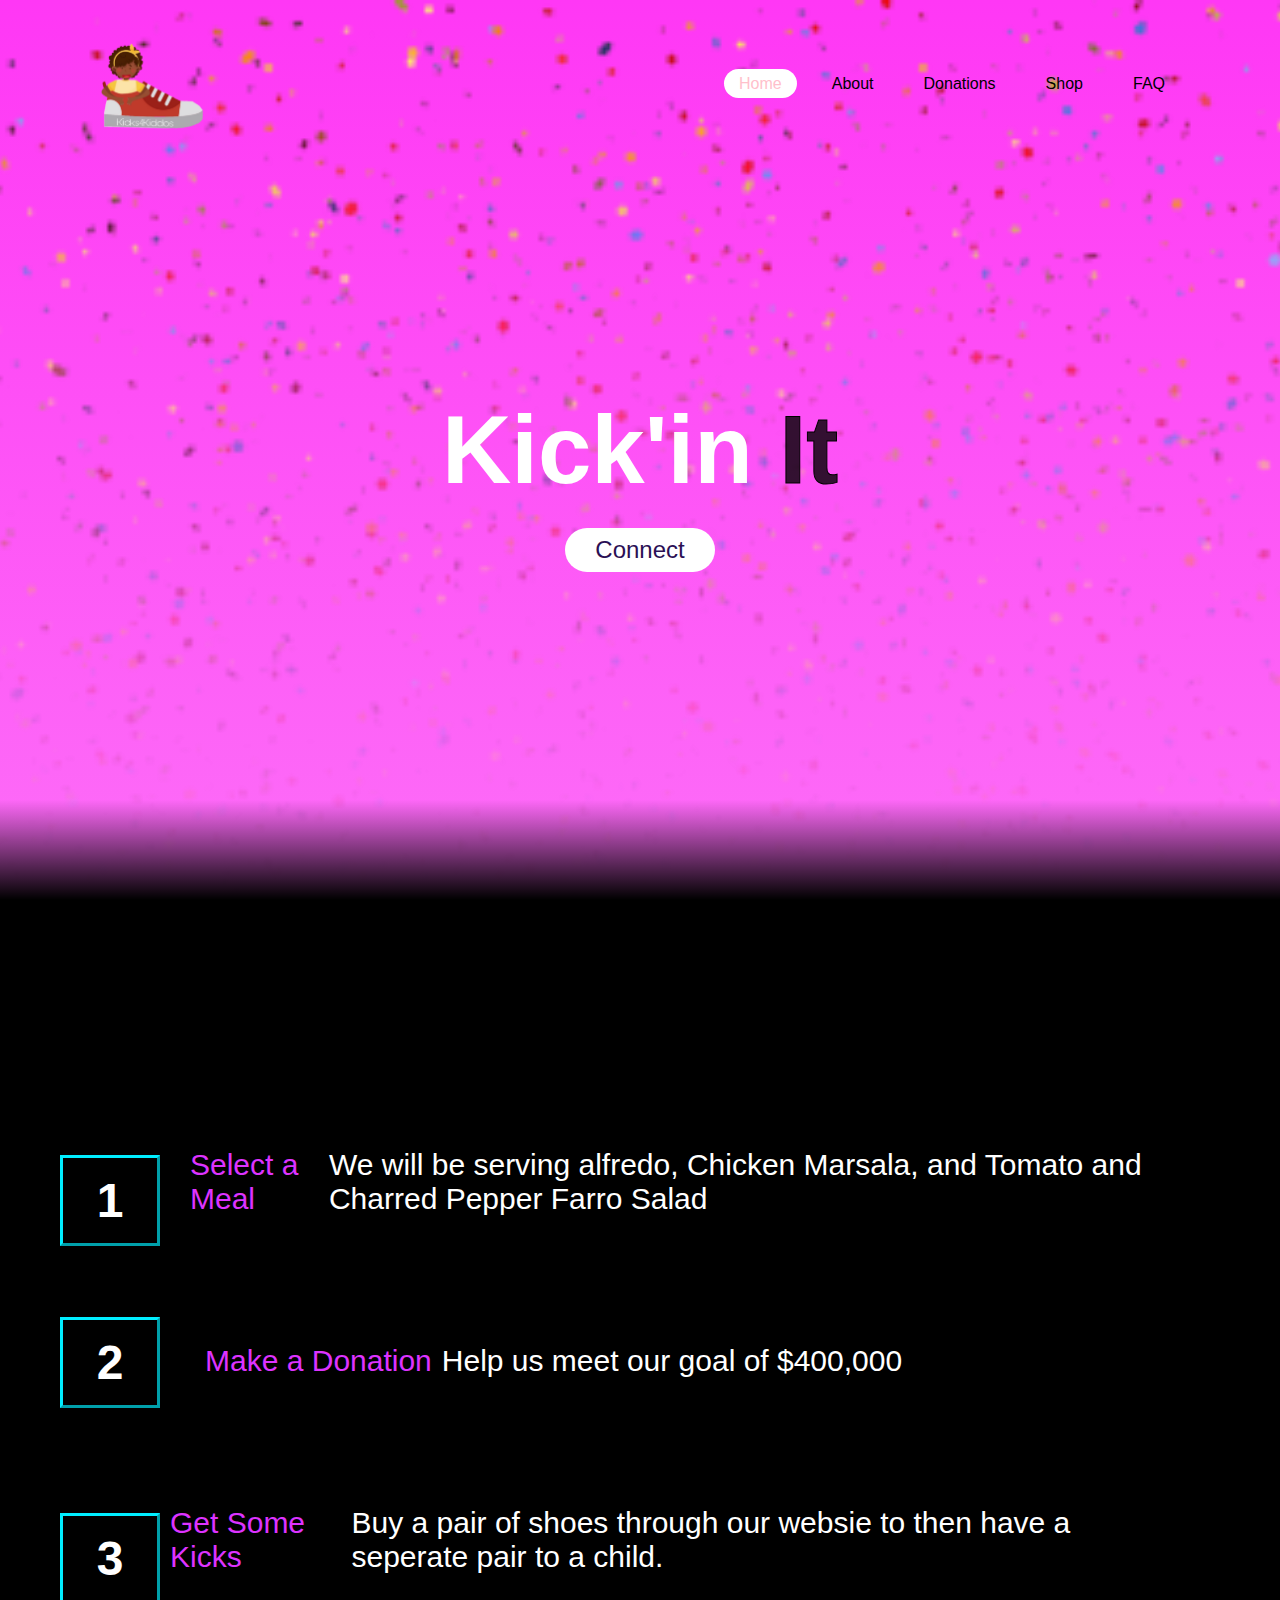
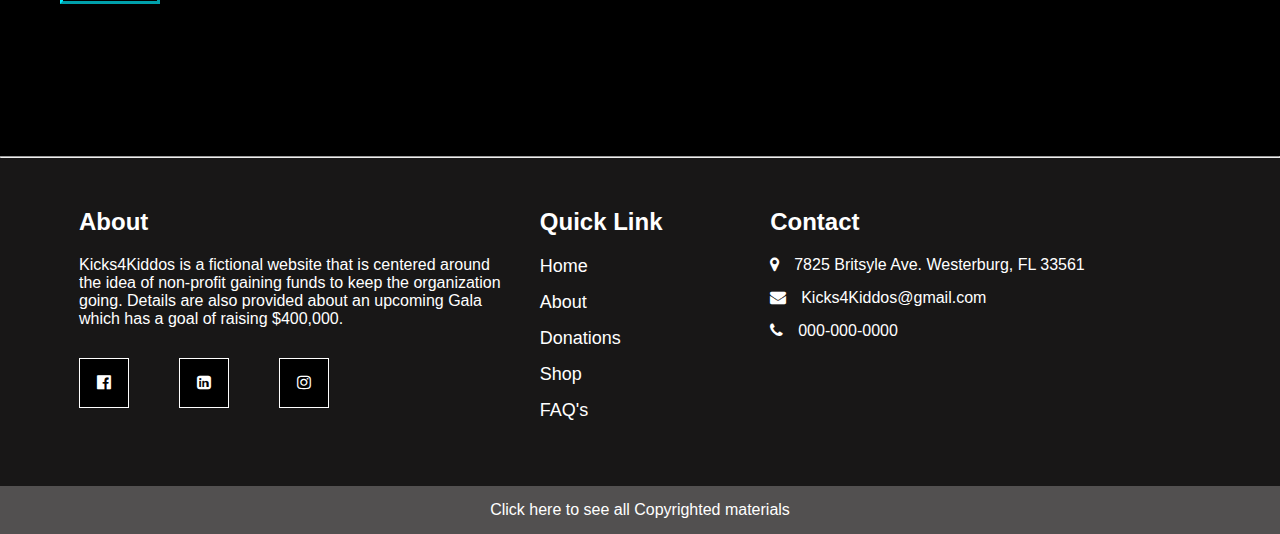
==== index.html @ 511e266c "mn" ====
<!--<!DOCTYPE html>
<html>
    <head>
        <meta charset="UTF-8"/>
        <meta http-equiv="X-UA-Compatible" content="IE=edge"/>
        <meta name="viewport" content="width=device-width, initial-scale=1.0"/>
        <title>Kicks for Kiddos</title>
     <link href="stylesheet.css" rel="stylesheet" type="text/css">-->
        <!--<link rel="kayleestyle.css" href="card.css"-->
        <!--<script src="app.js" defer></script>
        <style>
             *{
        margin: 0;
        padding: 0;
        box-sizing: border-box;
        scroll-behavior: smooth;
    }
   /* body{
         min-height: 100vh;
         background: white;
         overflow-x: hidden;
         width:100%;
         font-family: 'Poppins', sans-serif;
         color:black;
         /* background:linear-gradient(#ff6ef3,#6ee2ff,#b73bff) 
    }*/
   header{
        position:absolute;
        top:0;
        left:0;
        width:100vw;
        padding:30px 100px;
        display:flex;
        justify-content: space-between;
        align-items:center;
        z-index: 10000;
    }
    header ul{
        display:flex;
        justify-content: center;
        align-content: center;
    }
    header ul li{
        list-style: none;
        margin-left: 20px;
    }
    header ul li a{
        text-decoration: none;
        padding:6px 15px;
        color:black;
        border-radius: 20px;
    }
    header ul li a:hover,
    header ul li a.active{
        background:rgb(0, 0, 0);
        color:pink;
    }
    img{
        float:left;
        height:10%;
        width:10%;
    }
    .bg-active{
    visibility: visible;
    opacity:1;
}
</style>
    </head>
    <body>
        <div class="banner-text">
            <img src="logo.png" style="position:relative; z-index:4;height:5px; width: 5px;">
            <img class="logo" src="logo.png">
            <ul>
                <li><a href="index.html" class="active">Home</a></li>
                <li><a href="about.html">About</a></li>
                <li><a href="donations.html">Donations</a></li>
                <li><a href="shop.html">Shop</a></li>
                <li><a href="faq.html">FAQ</a></li>
            </ul>
        
        </div>
        <header>
            <img src="logo.png">
            <ul>
                <li><a href="index.html" class="active">Home</a></li>
                <li><a href="about.html">About</a></li>
                <li><a href="donations.html">Donations</a></li>
                <li><a href="shop.html">Shop</a></li>
                <li><a href="faq.html">FAQ</a></li>
             </ul> 
            </header>
            <div class="animation-area">
                <ul class="box-area">
                <li></li>
                <li></li>
                <li></li>
                <li></li>
                <li></li>
                <li></li>
                </ul>
            </div>
            <h2>Welcome to our Website</h2>

            <hr>
            <footer>
                <div class="footer_info">
                    <div class="footer_width salem">
                    <h2>About</h2>
                    <p>Connective Tutors is a fictional tutoring website that is centered around students 
                        connecting with a tutor to recieve help with several different subjects. After connecting
                        with a tutor the student should leave some feedback so that "adjustments" are to be made.
                    </p>
                    <div class="social-media">
                        <ul class="ul">
                            <li class="li"><a class="a" href="https://www.facebook.com/" target="_blank"><i class="fa fa-facebook-official" aria-hidden="true"></i></a></li>
                            <li class="li"><a class="a" href="https://www.linkedin.com/" target="_blank"><i class="fa fa-linkedin-square" aria-hidden="true"></i></a></li>
                            <li class="li"><a  class="a"href="https://www.instagram.com/" target="_blank"><i class="fa fa-instagram" aria-hidden="true"></i></a></li>
                        </ul>
                    </div>
                </div>
                <div class="footer_width link">
                    <h2>Quick Link</h2>
                    <ul class="ul">
                        <li class="li"><a class="a" href="index.html">Home</a></li>
                        <li class="li"><a class="a" href="tutorers.html">Tutors</a></li>
                        <li class="li"><a class="a" href="resources.html">Resources</a></li>
                        <li class="li"><a class="a" href="review.html">Review</a></li>
                        <li class="li"><a class="a" href="faqs.html">FAQ's</a></li>
                        <li class="li"><a class="a" href="careers.html">Careers</a></li>
                    </ul>
                </div>
                <div class="footer_width Contact">
                    <h2>Contact</h2>
                    <ul class="ul">
                        <li class="li">
                            <span><i class="fa fa-map-marker" aria-hidden="true"></i></span>
                            <p>
                                7825 Britsyle Ave. Westerburg, FL 33561
                            </p>
                        </li>
                        <li class="li">
                            <span><i class="fa fa-envelope" aria-hidden="true"></i></span>
                            <a class="a" href="#">Connectivetutors@gmail.com</a>
                        </li>
                        <li class="li">
                            <span><i class="fa fa-phone" aria-hidden="true"></i></span>
                            <a class="a" href="#">000-000-0000</a>
                        </li>
                    </ul>
                </div>
            </div>
            <a href="copyright.html"><div class="copy-right">
                <p>Click here to see all Copyrighted materials</p>
            </div></a>
            </footer>-->
            <!--<script>
                let math = document.getElementById('math');
                let text = document.getElementById('text');
                let btn = document.getElementById('btn');
                
                window.addEventListener('scroll',function(){
                    let value = window.scrollY;
                    math.style.top = value * 0.25 + 'px';
                    text.style.marginRight = value * 4 + 'px';
                    text.style.marginTop = value * 1.5 + 'px';
                    btn.style.marginTop = value * 1.5 + 'px';
                })
    
    // document.getElementById("subscribe").addEventListener("click", () => {
    //     document.getElementById("#modal-container").style.display = "none";
    //     document.getElementById('html body').style.overflow = "visible"
    // });
    
            </script>
    </body>  
</html>-->
<!DOCTYPE html>
<html>
    <head>
        <title>Kicks4Kiddos</title>
        <link rel="shortcut icon" type="image/png" href="favicon.ico">
        <link href="stylesheet.css" rel="stylesheet">
        <link href="https://stackpath.bootstrapcdn.com/font-awesome/4.7.0/css/font-awesome.min.css" rel="stylesheet">
        <style>
            *{
                margin: 0;
                padding: 0;
                box-sizing: border-box;
                scroll-behavior: smooth;
            }
            body{
                 min-height: 100vh;
                 background:linear-gradient(#ff37f5, rgb(250, 185, 251));
                 overflow-x: hidden;
            }
            /* header begins */
            header{
                position:absolute;
                top:0;
                left:0;
                width:100vw;
                padding:30px 100px;
display:flex;
justify-content: space-between;
align-items:center;
z-index: 10000;
}
header .logo{
color:#000000;
font-weight: 700;
text-decoration: none;
font-size:2em;
text-transform: uppercase;
}
header ul{
display:flex;
justify-content: center;
align-content: center;
background: rgba(0,0,0,0);
transition:1s;
}
header ul li{
list-style: none;
margin-left: 20px;
}
header ul li a{
text-decoration: none;
padding:6px 15px;
color:#000000;
border-radius: 20px;
}
header ul li a:hover,
header ul li a.active{
background:#fff;
color:pink;
}
/* header ends */
section{
position: relative;
width: 100%;
height: 100vh;
padding: 100px;
display:flex;
justify-content: center;
align-items: center;
overflow: hidden;
}
section::before{
content:'';
position:absolute;
bottom:0;
width:100%;
height:100px;
background: linear-gradient(to top,#000000,transparent);
z-index: 1000;
}
section img{
position:absolute;
top: 0;
left: 0;
width: 100%;
height: 100%;
object-fit: cover;
pointer-events: none;
}
#text{
position: absolute;
color:#fff;
white-space: nowrap;
font-size: 7.5vw;
z-index: 9; 
}
#btn{
text-decoration: none;
display:inline-block;
padding: 8px 30px;
border-radius: 40px;
background: #fff;
color:#2b1055;
font-size: 1.5em;
z-index: 9;
transform: translateY(100px);
}
/* steps section begin */
.sec{
position: relative;
padding: 100px;
background: #000000;
/* height:100vh; */
}

/* cant tell if the height is ugly or pretty yet */

.sec h2{
font-size: 3.5em;
margin-bottom: 10px;
color: #000000;
}
.homepgsection1heading {
font-size: 5em;
margin-bottom: 10px;
color: #000000;
}
.sec p{
font-size: 1em;
color:#ffffff;
font-size: 30px;
margin-left: 80px;
}
img{
float:left;
height:10%;
width:10%;
}
.Tutor{
-webkit-text-fill-color: rgba(0, 0, 0, 0.8);
-webkit-text-stroke: 1px rgb(0, 0, 0);
}

.step{
-webkit-text-fill-color: rgb(221, 51, 255);
padding: 10px;
/* font-weight: 550; */
}
.section p{
display:flex;
align-items: center;
}
.section img{
margin-right: 20px;
}
.plz{ 
position:relative;
width:300px;
padding:15px 0;
text-align: center;
margin:20px 10px;
font-weight: bold;
border:2px solid #00eeff93;
background:transparent;  
color:#fff;
cursor:pointer;
overflow: hidden;
/* transform: translate(170%,0%); */
text-transform: uppercase;
font-size: 1.5em;
} 
.padding{
padding: 0% 0% 0% 40%;
}             
.race{
background: linear-gradient(#47474700, #393a3900, #ff00dd59) ;
height: 100%;
width:0;
position: absolute;
left:0;
bottom:0;
}           
/* this is css to numbers 1 2 and 3 */
.grass{
position:absolute;
width:100px;
padding:15px 0;
text-align: center;
margin:20px 10px;
font-weight: bold;
border:3px solid #00eeff;
border-style: outset;
background:transparent;  
color:#fff;
cursor:auto;
overflow: hidden;
text-transform: uppercase;
font-size: 3em;
transform: translate(-50%,-100%);
}
/* modal begins, also on style sheet but leave here for now */



.content{
display:flex;
flex-direction: column;
justify-content: center;
align-items: center;
color:white;
line-height: 1.3;
}
.subscribe button{
padding:10px 20px;
background:none;
outline:none;
border: 1px solid white;
color:white;
margin-top:10px;
}

.modal-container{
background-color: rgba(0, 0, 0, 0.6);
position:fixed;
top:0;
bottom:0;
right:0;
left:0;
display: none;
z-index:1001;
}
.modal{
color:white;
background-color: teal;
border-radius:5px;
box-shadow:0 0 10px rgba(0, 0, 0, 0.3);
position:absolute;
overflow:hidden;
top:50%;
left:50%;
transform: translate(-50%, -50%);
max-width: 100%;
height:300px;
width:500px;
}
.header{
margin-left: 80px;
margin-top: 50px;
margin-bottom:5px;
line-height:1.5;
}
.logo{
font-family: Arial, Helvetica, sans-serif;
font-size:35px;
}
.tagline{
text-transform: uppercase;
font-size: 15px;
font-weight:400;
letter-spacing:2px;
}
input{
padding:8px;
outline:none;
border: 3px solid white;
background-color:teal;
color:white;
}
::placeholder{
    color:rgb(255, 255, 255);
}
.subscribe{
    padding:11px;
    text-transform:uppercase;
    background-color:white;
    outline:none;
    border:none;
    color:teal;
    font-weight: 700;
}
.close-btn{
    background:transparent;
    font-size: 20px;
    position: absolute;
    top:0;
    right:0;
    color:white;
    outline:none;
    border:none;
    margin-right: 15px;
    margin-top:10px;
}
.close-btn:hover{
    color:black;
    transition:0.5s;
} 
.subscribe:hover{
    color:black;
    transition:0.5s;
}   
.tbd{
    padding:20px 90px;
}  
</style>
</head>

<body>
    <header>
        <img src="logo.png">
        <ul>
            <li><a href="index.html" class="active">Home</a></li>
            <li><a href="about.html">About</a></li>
            <li><a href="donations.html">Donations</a></li>
            <li><a href="shop.html">Shop</a></li>
            <li><a href="faq.html">FAQ</a></li>
        </ul>
    </header>
    <section>
        
        <h2 id="text">Kick'in <span class="Tutor">It</span></h2>
        <img src="confetti.png" id="math">
        <a href="#sec" id="btn">Connect</a>
        <!--<img src="book.png" id="book" >-->
    </section>
   
    
    <div class="sec" id="sec">
        <h1 class="homepgsection1heading">Get Ready for the Gala</h1>    
        <div class="section">
            <br><br>
          <p>
          <!-- <img id="imageone" src="one.png" alt="step one" > -->
         <span class="step">Select a Meal</span> We will be serving alfredo, Chicken Marsala, and Tomato and Charred Pepper Farro Salad
        </p>
        <button class="grass">1</button>
        <br><br><br><br><br><br>
        <p style="font-size: 30px; margin-left: 45px;">
        <span class="step" style="font-size: 30px; margin-left: 50px;">Make a Donation</span> Help us meet our goal of $400,000
        </p>
        <button class="grass">2</button>
        <br><br><br><br><br><br>
        <p style="font-size: 30px; margin-left: 10px;">
        <span class="step" style="font-size: 30px; margin-left: 50px;">Get Some Kicks</span> Buy a pair of shoes through our websie to then have a seperate pair to a child.
        </p>
        <button class="grass">3</button>
        </div>
        <br><br><br><br>
        </div>
        <hr>
            <footer>
                <div class="footer_info">
                    <div class="footer_width salem">
                    <h2>About</h2>
                    <p>Kicks4Kiddos is a fictional website that is centered around the idea of non-profit 
                        gaining funds to keep the organization going. Details are also provided about an 
                        upcoming Gala which has a goal of raising $400,000.
                    </p>
                    <div class="social-media">
                        <ul class="ul">
                            <li class="li"><a class="a" href="https://www.facebook.com/" target="_blank"><i class="fa fa-facebook-official" aria-hidden="true"></i></a></li>
                            <li class="li"><a class="a" href="https://www.linkedin.com/" target="_blank"><i class="fa fa-linkedin-square" aria-hidden="true"></i></a></li>
                            <li class="li"><a  class="a"href="https://www.instagram.com/" target="_blank"><i class="fa fa-instagram" aria-hidden="true"></i></a></li>
                        </ul>
                    </div>
                </div>
                <div class="footer_width link">
                    <h2>Quick Link</h2>
                    <ul class="ul">
                        <li class="li"><a class="a" href="index.html">Home</a></li>
                        <li class="li"><a class="a" href="about.html">About</a></li>
                        <li class="li"><a class="a" href="donations.html">Donations</a></li>
                        <li class="li"><a class="a" href="shop.html">Shop</a></li>
                        <li class="li"><a class="a" href="faqs.html">FAQ's</a></li>
                    </ul>
                </div>
                <div class="footer_width Contact">
                    <h2>Contact</h2>
                    <ul class="ul">
                        <li class="li">
                            <span><i class="fa fa-map-marker" aria-hidden="true"></i></span>
                            <p>
                                7825 Britsyle Ave. Westerburg, FL 33561
                            </p>
                        </li>
                        <li class="li">
                            <span><i class="fa fa-envelope" aria-hidden="true"></i></span>
                            <a class="a" href="#">Kicks4Kiddos@gmail.com</a>
                        </li>
                        <li class="li">
                            <span><i class="fa fa-phone" aria-hidden="true"></i></span>
                            <a class="a" href="#">000-000-0000</a>
                        </li>
                    </ul>
                </div>
            </div>
            <a href="copyright.html"><div class="copy-right">
                <p>Click here to see all Copyrighted materials</p>
            </div></a>
            </footer>
            <script src="https://code.jquery.com/jquery-3.5.1.min.js" intergrity="sha256-9/aliU8dGd2tb6OSsuzixeV4y/faTqgFtohetphbbj0"
            crossorigin="anonymous"></script>
            <script src="script.js"></script>


    
        <script>
            let math = document.getElementById('math');
            let text = document.getElementById('text');
            let btn = document.getElementById('btn');
            
            window.addEventListener('scroll',function(){
                let value = window.scrollY;
                math.style.top = value * 0.25 + 'px';
                text.style.marginRight = value * 4 + 'px';
                text.style.marginTop = value * 1.5 + 'px';
                btn.style.marginTop = value * 1.5 + 'px';
            })

// document.getElementById("subscribe").addEventListener("click", () => {
//     document.getElementById("#modal-container").style.display = "none";
//     document.getElementById('html body').style.overflow = "visible"
// });

        </script>
        </body>
        </html>
---- stylesheet.css ----
*{
    margin:0;
    padding:0;
    box-sizing: border-box;
    font-family: 'Poppins', sans-serif;
}

body{
    margin:0;
    padding:0;
    background: gray;
}
 nav{
    background:rgba(61, 59, 59, 0.89);
    overflow:auto;
    display:flex;
    align-items: center;
    justify-content: space-between;
    padding-top: 0%;
    padding-left: 10%;
    padding-right: 10%;
        
}
/* ul{
    padding:0;
    margin:0 0 0 15%;
    list-style:none;
}
li{
    float:left;
}
/* .logo img{
    position:absolute;
    margin-top: 0px;
    margin-left: 0px;
} */
/*nav a{
    width:100px;
    display:block;
    padding:20px 15px;
    text-decoration:none;
    color:yellow;
    text-align:center;
}*/
/* .header{
    width:100%;
    height:100vp;
    padding:0 10%;
} */

/* *****this made the footer work****** */

/* nav ul li{
    list-style-type: none;
    display: inline-block;
    padding: 10px 20px;
}
nav ul li a{
    color:white;
    text-decoration: none;
    font-weight: bold; 
    text-decoration:none;
    font-size: larger;
    color:#000000;
    padding:0 40%;
    display:block;    
    }

nav ul li a:hover{
    color:black;
    transition: .3s;
}
ul li{
    list-style:none;
    display:inline-block;
    line-height:100px;
}  */

/* ******this made the footer work****** */

/* .logo img{
    position:absolute;
    margin-top: 5%;
    margin-left: 10%; 
    height: 13%;
    width: 8%;
} */
/* used on tutors page */
.container{
    position: relative;
    /* width: 1200px;
    height: 250px; */
     /* width:100vw; */
     /* height:90vh;  */
    /* margin: 5vh auto 50px;  */
    /* margin-top: 30vh; */
    justify-content: center;
    align-content: center;
    flex-wrap: wrap;
    /* margin-left: 10vw; */
    /* margin-bottom: 10vh; */
    display:flex;
    /* displayflex makes it centered but cuts of boxes on smaller screens */
   
}
.container .box{
    position: relative;
    width: calc(300px - 30px);
    height: calc(250px - 30px);
    background: rgb(0, 0, 0);
    float: left;
    margin: 15px;
    box-sizing:border-box;
    overflow: hidden;
    border-radius: 10px;
    justify-content: center;
    /* align-content: center; */
}
.container .box .icon{
    position: absolute;
    top: 0;
    left: 0;
    width:100%;
    height:100%;
    background: #242222;
    transition: 0.5s;
    z-index:1;
}
.container .box:hover .icon{
    top:20px;
    left: calc(50% - 40px);
    width:80px;
    height:80px;
    border-radius: 50%;
}
.container .box .icon .fa{
    position: absolute;
    top:50%;
    left:50%;
    transform: translate(-50%,-50%);
    font-size: 80px;
    transition: 0.5s;
    color:#fff;
}
.container .box .icon .fa{
    font-size:40px;
}
.container .box .content{
    position: absolute;
    top:100%;
    height:calc(100% - 100px);
    text-align: center;
    padding: 20px;
    box-sizing: border-box;
    transition: 0.5s;
    opacity: 0;
}
.container .box:hover .content{
    top:100px;
    opacity: 1;
}
.container .box .content h3{
    margin: 0 0 10px;
    padding: 0;
    color: #fff;
    font-size:24px;
}
.container .box .content p{
    margin: 0 ;
    padding: 0;
    color: #fff;
}
/* for tutors page */
.heading{
    text-align: center;
    color:#fff;
    text-transform: uppercase;
    padding-bottom: 3.5rem;
    padding-top: 3rem;
    font-size: 4rem;
    background-color: #242222;
}
.heading span{
    color:rgb(247, 247, 147);
    text-transform: uppercase;
}
.about .row{
    display: flex;
    align-items: center;
    background: #000000;
    flex-wrap: wrap;
    flex:1 1 45rem;
    width: 100%; 
}    
.about .row .content{
    flex:1 1 45rem;
    padding: 1rem;
}
.about .row .content h3{
    font-size: 2rem;
    color:#fff;
    margin-right: 100px;
}
.about .row .content p{
    font-size: 1rem;
    color:#ccc;
    /* padding:.5 rem 0; */
    line-height: 1.8;
    margin-right: 100px;
}
.image{
    position: relative;
    width: 100%;
    height: auto;
    /* border-radius: 50%; */
    /* padding:10px 10px 10px 10px;
    margin-left: 10px; */
    z-index: 5;
}
.glowy{
    position: relative;
    margin: 25px 50px 50px 25px;
    width:300px;
    height:300px;
    background: linear-gradient(#000, #262626);
    border-radius: 500%;
}
.glowy:before,
.glowy:after{
    content: '';
    position: absolute;
    top:-2px;
    left:-2px;
    background: linear-gradient(45deg, #00abfb, #0000ff, #00a2ff, #6999ff, #00c3ff,
    #00abfb, #0000ff, #00a2ff, #6999ff, #00c3ff);
    background-size: 400%;
    width:calc(100% + 4px);
    height:calc(100% + 4px);
    z-index: 1;
    animation: animate 20s linear infinite;
    min-width: fit-content;
    }
    .glowy:after{
        filter: blur(20px);
    }
    @keyframes animate{
        0%{
            background-position: 0 0;
        }
        50%{
            background-position: 400% 0;
         }
        100%{
            background-position: 0 0;
        }

    }

    .tech{
        position: relative;
        margin: 25px 50px 50px 25px;
        width:40vw;
        height:50vh;
        background: linear-gradient(#000, #262626);
    }
    .tech:before,
    .tech:after{
        content: '';
        position: absolute;
        top:-2px;
        left:-2px;
        background: linear-gradient(45deg, #00abfb, #0000ff, #00a2ff, #6999ff, #00c3ff,
        #00abfb, #0000ff, #00a2ff, #6999ff, #00c3ff);
        background-size: 400%;
        width:calc(100% + 4px);
        height:calc(100% + 4px);
        z-index: -1;
        animation: animate 20s linear infinite;
        }
        .tech:after{
            filter: blur(20px);
        }
        @keyframes animate{
            0%{
                background-position: 0 0;
            }
            50%{
                background-position: 400% 0;
             }
            100%{
                background-position: 0 0;
            }
    
        }

    .rating{
        position: relative;
        z-index: 1001;
        color: #00eeff93;
        padding:0% 1% 0% 30%;
    }

    .logo{
        font-family: Arial, Helvetica, sans-serif;
        font-size:35px;
    }
    .tagline{
        text-transform: uppercase;
        font-size: 15px;
        font-weight:400;
        letter-spacing:2px;
    }
            /* footer */
            
    
            ul, li{
                list-style-type: none;
            }
            a{
                text-decoration: none;
                transition: .5s;
                color:#fff;
            }
            footer{
                background-color: rgb(24, 23, 23);
                color:#fff;
                /* width:100vw; */
            }

            .footer_info{
                width:90%;
                margin:0 auto;
                display:flex;
                padding:50px 0;
            }
            .footer_info .footer_width {
                padding:0 15px;
            }
            .footer_info h2{
                margin-bottom: 20px;
            }
             .salem, .Contact{
                width:40%;
            } 
            
            .link{
                width:20%;
            }
            .social-media{
                margin-top: 30px;
            }
            .social-media ul{
                display:flex;
            }
            .social-media ul li a{
                display:inline-block;
                margin-right: 50px;
                width:50px;
                height:50px;
                padding-top: 15px;
                background-color: transparent;
                border:1px solid #fff;
                text-align: center;
            }
            .social-media ul li a{
                background-color: #000;
            }
            .social-media ul li a:hover{
                background-color: #fff;
                color:#000;
            }
            .link ul li a{
                display:block;
                margin-bottom: 15px;
                font-size: 18px;
            }
            .link ul li a:hover{
                color:#000;
            }
            .Contact ul li{
                display: flex;
                align-items: center;
                margin-bottom: 15px;
            }
            .Contact ul li span{
                margin-right: 15px;
            }
            .copy-right{
                padding:15px 0;
                text-align: center;
                background-color: rgb(82, 80, 80);
            } 
            @media screen and (max-width:992px){
    
                .about, .contact{
                    width:35%;
                }
                .link{
                    width:30%;
                }
            }
            @media screen and (max-width:767px){
                .about, .contact, .link{
                    width:100%;
                    margin-bottom: 30px;
                }
                .footer_info{
                    flex-direction:column;
                }
            }
---- card.css ----
*{
    margin: 0;
    padding: 0;
    box-sizing: border-box;
    font-family: 'Roboto' , sans-serif;
    color: #444;
}
body{
    height: 100vh;
    display: flex;
    align-items: center;
    justify-content: center;
}
.container{
    display: flex;
    width: 67%;
    border: 1px solid #ccc;
    border-radius: 7px;
}
.left{
    width: 25%;
    font-weight: bold;
}
.left p{
    padding: 30px 20px;
}
.methods{
    padding: 10px 0;
}
.methods div{
    padding: 7px 20px;
    cursor: pointer;
    font-size: 15px;
}
.methods div:hover{
    box-shadow: 0 0 10px rgba(172, 255, 47, 0.196);
}
.methods div::after{
    content:'';
    display: inline-block;
    color: greenyellow;
    width: 0;
    height: 0;
    border-color: transparent;
    border-style: solid;
    border-width: 4px 0 4px 4px;
    border-left-color: var(--fondy-success);
    margin-left: 10px;
}
.fa-solid{
    margin-right: 10px;
    font-size: 22px;
    color: #aaa;
}
.center{
    width: 50%;
    border-right: 1px solid #ccc;
    border-left: 1px solid #ccc;
    height: 70vh;
}
.center a{
    width: 100%;
    padding: 15px;
    display: flex;
    justify-content: center;
    align-items: center;
}
.right{
    width: 25%;
}
.right p{
    padding: 30px 20px;
    font-weight: bold;
}
.details{
    padding: 20px 20px;
}
.right a{
    display: flex;
    align-items: center;
    justify-content: center;
    padding: 15px;
}
.card-details{
    padding: 20px 80px;
}
.card-details .c-number{
    width: 100%;
    border:1px solid #aaa;
    border-radius: 3px;
    padding: 0 12px;
    margin-top: 10px;
    height: 50px;
    display: flex;
    align-items: center;
    justify-content: space-between;
}
input{
    border:none;
    border-radius: 3px;
    outline: none;
}
.c-details{
    display: flex;
    width: 100%;
    justify-content: space-between;
    margin: 20px 0;
}
.cc-exp{
    border: 1px solid #aaa;
    border-radius: 3px;
    height: 50px;
    margin-top: 10px;
    padding: 12px;
    width: 150px;
}
.c-details .cvv-box{
    border: 1px solid #aaa;
    margin-top: 10px;
    padding: 12px;
    height: 50px;
    border-radius: 3px;
    display: flex;
    justify-content: space-between;
    width: 100px;
}
.cc-cvv{
    width: 60px;
}
.email input{
    width: 100%;
    border: 1px solid #aaa;
    border-radius: 3px;
    padding: 12px;
    height: 50px;
    margin-top: 10px;
}
button{
    width: 100%;
    border: none;
    height: 50px;
    border-radius: 3px;
    margin-top: 30px;
    font-size: 18px;
    color: #444;
    background-color: greenyellow;
}
.button:hover{
    background-color: #444;
    color: white;
    cursor: pointer;
}
---- stylesheet.css ----
*{
    margin:0;
    padding:0;
    box-sizing: border-box;
    font-family: 'Poppins', sans-serif;
}

body{
    margin:0;
    padding:0;
    background: gray;
}
 nav{
    background:rgba(61, 59, 59, 0.89);
    overflow:auto;
    display:flex;
    align-items: center;
    justify-content: space-between;
    padding-top: 0%;
    padding-left: 10%;
    padding-right: 10%;
        
}
/* ul{
    padding:0;
    margin:0 0 0 15%;
    list-style:none;
}
li{
    float:left;
}
/* .logo img{
    position:absolute;
    margin-top: 0px;
    margin-left: 0px;
} */
/*nav a{
    width:100px;
    display:block;
    padding:20px 15px;
    text-decoration:none;
    color:yellow;
    text-align:center;
}*/
/* .header{
    width:100%;
    height:100vp;
    padding:0 10%;
} */

/* *****this made the footer work****** */

/* nav ul li{
    list-style-type: none;
    display: inline-block;
    padding: 10px 20px;
}
nav ul li a{
    color:white;
    text-decoration: none;
    font-weight: bold; 
    text-decoration:none;
    font-size: larger;
    color:#000000;
    padding:0 40%;
    display:block;    
    }

nav ul li a:hover{
    color:black;
    transition: .3s;
}
ul li{
    list-style:none;
    display:inline-block;
    line-height:100px;
}  */

/* ******this made the footer work****** */

/* .logo img{
    position:absolute;
    margin-top: 5%;
    margin-left: 10%; 
    height: 13%;
    width: 8%;
} */
/* used on tutors page */
.container{
    position: relative;
    /* width: 1200px;
    height: 250px; */
     /* width:100vw; */
     /* height:90vh;  */
    /* margin: 5vh auto 50px;  */
    /* margin-top: 30vh; */
    justify-content: center;
    align-content: center;
    flex-wrap: wrap;
    /* margin-left: 10vw; */
    /* margin-bottom: 10vh; */
    display:flex;
    /* displayflex makes it centered but cuts of boxes on smaller screens */
   
}
.container .box{
    position: relative;
    width: calc(300px - 30px);
    height: calc(250px - 30px);
    background: rgb(0, 0, 0);
    float: left;
    margin: 15px;
    box-sizing:border-box;
    overflow: hidden;
    border-radius: 10px;
    justify-content: center;
    /* align-content: center; */
}
.container .box .icon{
    position: absolute;
    top: 0;
    left: 0;
    width:100%;
    height:100%;
    background: #242222;
    transition: 0.5s;
    z-index:1;
}
.container .box:hover .icon{
    top:20px;
    left: calc(50% - 40px);
    width:80px;
    height:80px;
    border-radius: 50%;
}
.container .box .icon .fa{
    position: absolute;
    top:50%;
    left:50%;
    transform: translate(-50%,-50%);
    font-size: 80px;
    transition: 0.5s;
    color:#fff;
}
.container .box .icon .fa{
    font-size:40px;
}
.container .box .content{
    position: absolute;
    top:100%;
    height:calc(100% - 100px);
    text-align: center;
    padding: 20px;
    box-sizing: border-box;
    transition: 0.5s;
    opacity: 0;
}
.container .box:hover .content{
    top:100px;
    opacity: 1;
}
.container .box .content h3{
    margin: 0 0 10px;
    padding: 0;
    color: #fff;
    font-size:24px;
}
.container .box .content p{
    margin: 0 ;
    padding: 0;
    color: #fff;
}
/* for tutors page */
.heading{
    text-align: center;
    color:#fff;
    text-transform: uppercase;
    padding-bottom: 3.5rem;
    padding-top: 3rem;
    font-size: 4rem;
    background-color: #242222;
}
.heading span{
    color:rgb(247, 247, 147);
    text-transform: uppercase;
}
.about .row{
    display: flex;
    align-items: center;
    background: #000000;
    flex-wrap: wrap;
    flex:1 1 45rem;
    width: 100%; 
}    
.about .row .content{
    flex:1 1 45rem;
    padding: 1rem;
}
.about .row .content h3{
    font-size: 2rem;
    color:#fff;
    margin-right: 100px;
}
.about .row .content p{
    font-size: 1rem;
    color:#ccc;
    /* padding:.5 rem 0; */
    line-height: 1.8;
    margin-right: 100px;
}
.image{
    position: relative;
    width: 100%;
    height: auto;
    /* border-radius: 50%; */
    /* padding:10px 10px 10px 10px;
    margin-left: 10px; */
    z-index: 5;
}
.glowy{
    position: relative;
    margin: 25px 50px 50px 25px;
    width:300px;
    height:300px;
    background: linear-gradient(#000, #262626);
    border-radius: 500%;
}
.glowy:before,
.glowy:after{
    content: '';
    position: absolute;
    top:-2px;
    left:-2px;
    background: linear-gradient(45deg, #00abfb, #0000ff, #00a2ff, #6999ff, #00c3ff,
    #00abfb, #0000ff, #00a2ff, #6999ff, #00c3ff);
    background-size: 400%;
    width:calc(100% + 4px);
    height:calc(100% + 4px);
    z-index: 1;
    animation: animate 20s linear infinite;
    min-width: fit-content;
    }
    .glowy:after{
        filter: blur(20px);
    }
    @keyframes animate{
        0%{
            background-position: 0 0;
        }
        50%{
            background-position: 400% 0;
         }
        100%{
            background-position: 0 0;
        }

    }

    .tech{
        position: relative;
        margin: 25px 50px 50px 25px;
        width:40vw;
        height:50vh;
        background: linear-gradient(#000, #262626);
    }
    .tech:before,
    .tech:after{
        content: '';
        position: absolute;
        top:-2px;
        left:-2px;
        background: linear-gradient(45deg, #00abfb, #0000ff, #00a2ff, #6999ff, #00c3ff,
        #00abfb, #0000ff, #00a2ff, #6999ff, #00c3ff);
        background-size: 400%;
        width:calc(100% + 4px);
        height:calc(100% + 4px);
        z-index: -1;
        animation: animate 20s linear infinite;
        }
        .tech:after{
            filter: blur(20px);
        }
        @keyframes animate{
            0%{
                background-position: 0 0;
            }
            50%{
                background-position: 400% 0;
             }
            100%{
                background-position: 0 0;
            }
    
        }

    .rating{
        position: relative;
        z-index: 1001;
        color: #00eeff93;
        padding:0% 1% 0% 30%;
    }

    .logo{
        font-family: Arial, Helvetica, sans-serif;
        font-size:35px;
    }
    .tagline{
        text-transform: uppercase;
        font-size: 15px;
        font-weight:400;
        letter-spacing:2px;
    }
            /* footer */
            
    
            ul, li{
                list-style-type: none;
            }
            a{
                text-decoration: none;
                transition: .5s;
                color:#fff;
            }
            footer{
                background-color: rgb(24, 23, 23);
                color:#fff;
                /* width:100vw; */
            }

            .footer_info{
                width:90%;
                margin:0 auto;
                display:flex;
                padding:50px 0;
            }
            .footer_info .footer_width {
                padding:0 15px;
            }
            .footer_info h2{
                margin-bottom: 20px;
            }
             .salem, .Contact{
                width:40%;
            } 
            
            .link{
                width:20%;
            }
            .social-media{
                margin-top: 30px;
            }
            .social-media ul{
                display:flex;
            }
            .social-media ul li a{
                display:inline-block;
                margin-right: 50px;
                width:50px;
                height:50px;
                padding-top: 15px;
                background-color: transparent;
                border:1px solid #fff;
                text-align: center;
            }
            .social-media ul li a{
                background-color: #000;
            }
            .social-media ul li a:hover{
                background-color: #fff;
                color:#000;
            }
            .link ul li a{
                display:block;
                margin-bottom: 15px;
                font-size: 18px;
            }
            .link ul li a:hover{
                color:#000;
            }
            .Contact ul li{
                display: flex;
                align-items: center;
                margin-bottom: 15px;
            }
            .Contact ul li span{
                margin-right: 15px;
            }
            .copy-right{
                padding:15px 0;
                text-align: center;
                background-color: rgb(82, 80, 80);
            } 
            @media screen and (max-width:992px){
    
                .about, .contact{
                    width:35%;
                }
                .link{
                    width:30%;
                }
            }
            @media screen and (max-width:767px){
                .about, .contact, .link{
                    width:100%;
                    margin-bottom: 30px;
                }
                .footer_info{
                    flex-direction:column;
                }
            }
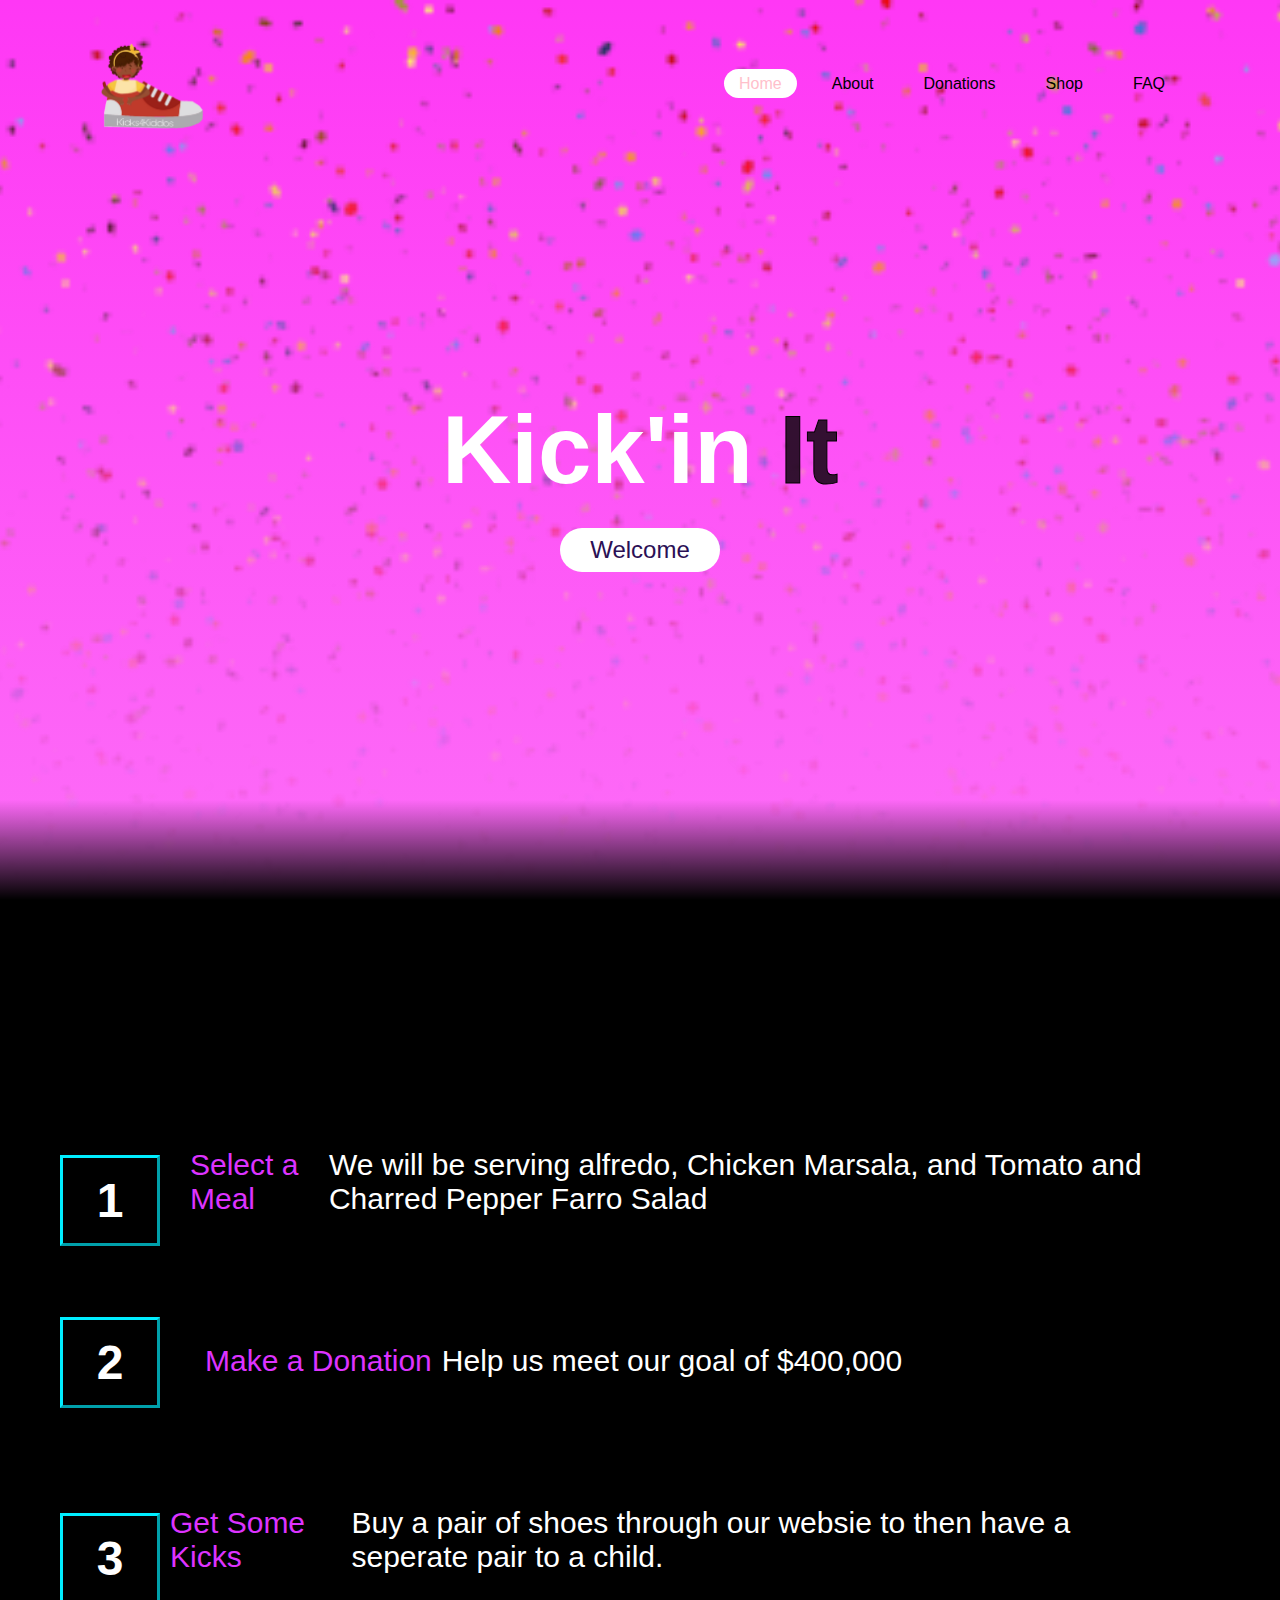
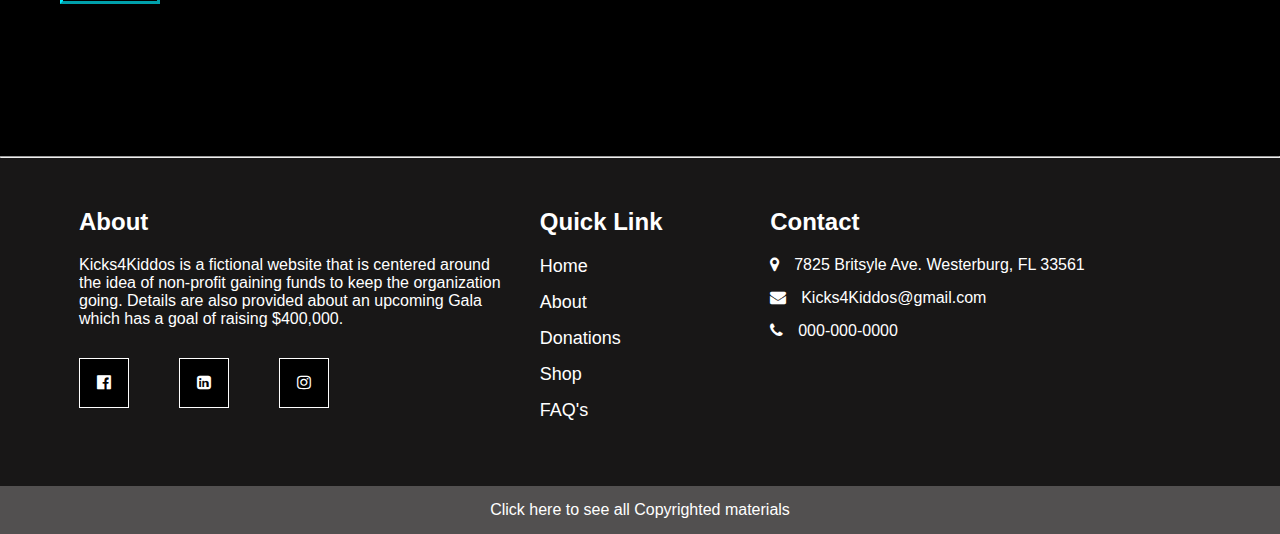
==== commit 0dbf138d: "fqwrt4q34wt" ====
--- a/index.html
+++ b/index.html
@@ -495,7 +495,7 @@
         
         <h2 id="text">Kick'in <span class="Tutor">It</span></h2>
         <img src="confetti.png" id="math">
-        <a href="#sec" id="btn">Connect</a>
+        <a href="#sec" id="btn">Welcome</a>
         <!--<img src="book.png" id="book" >-->
     </section>
    
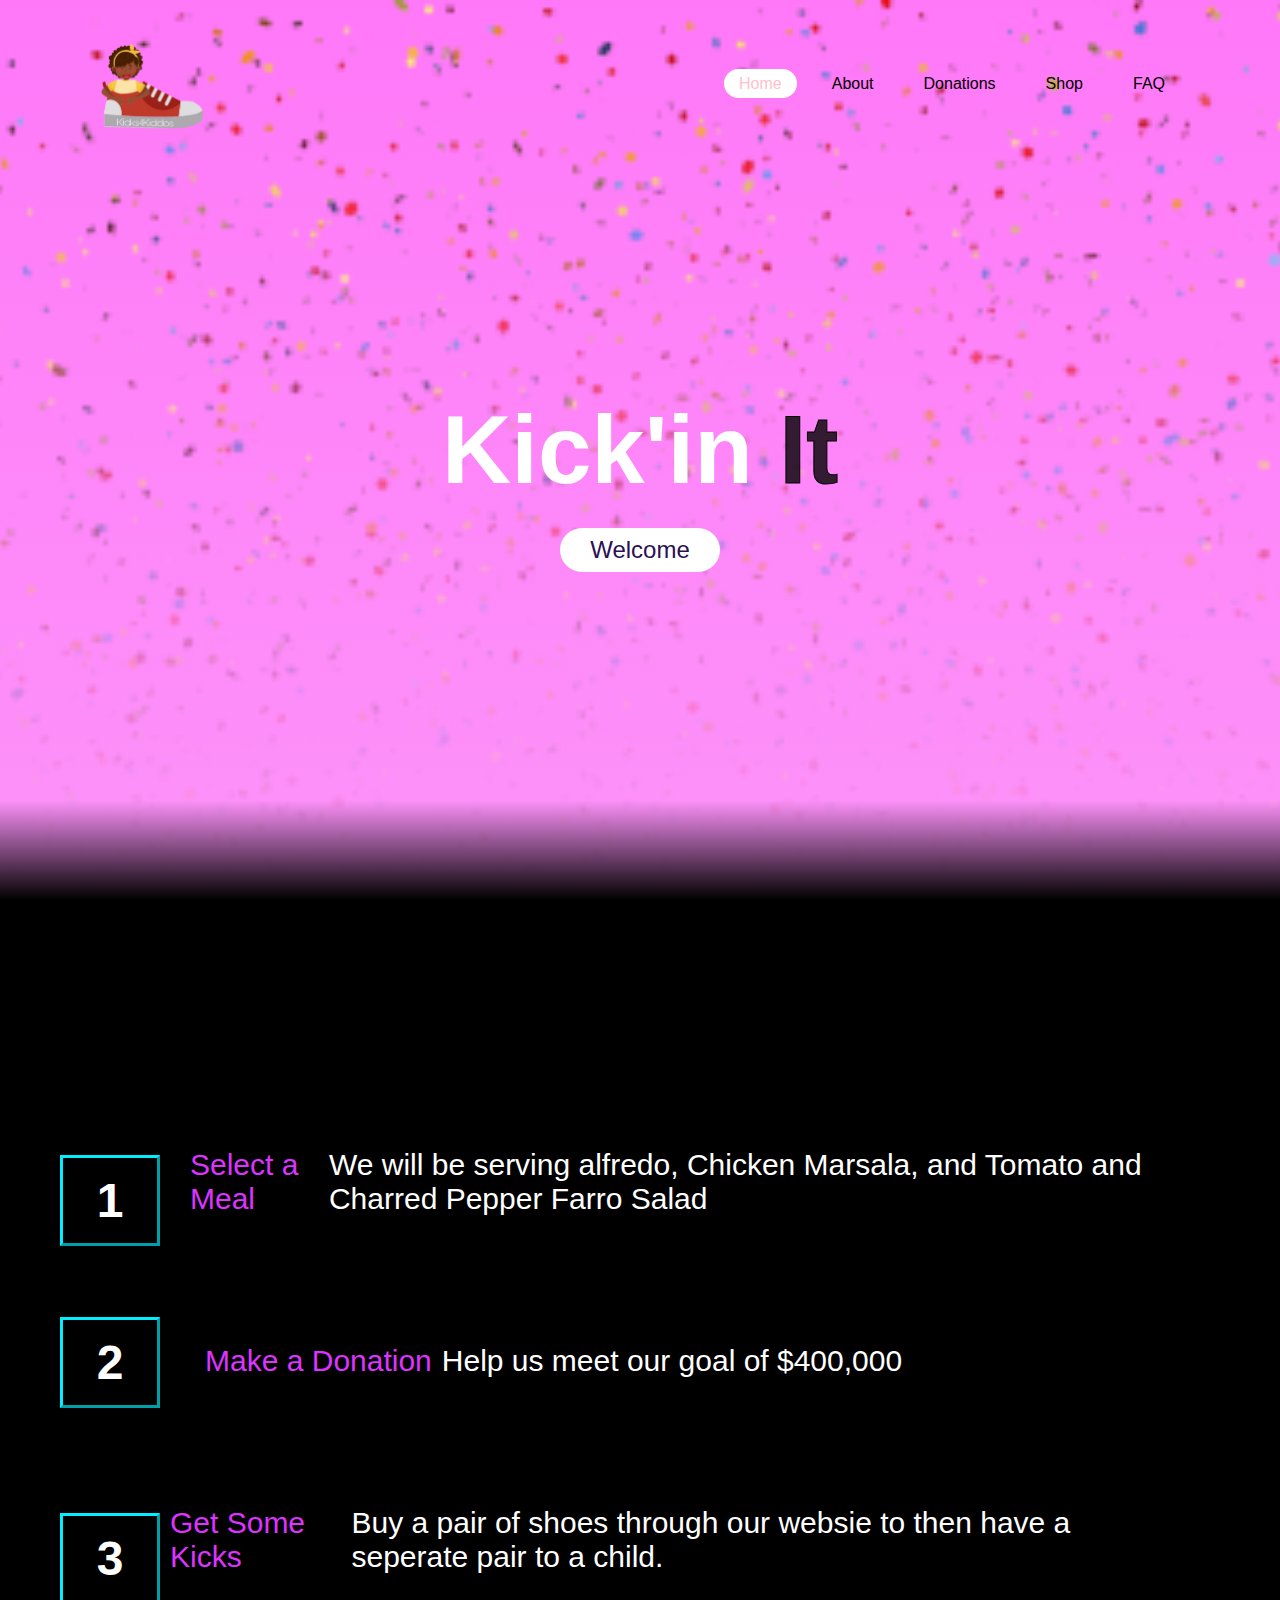
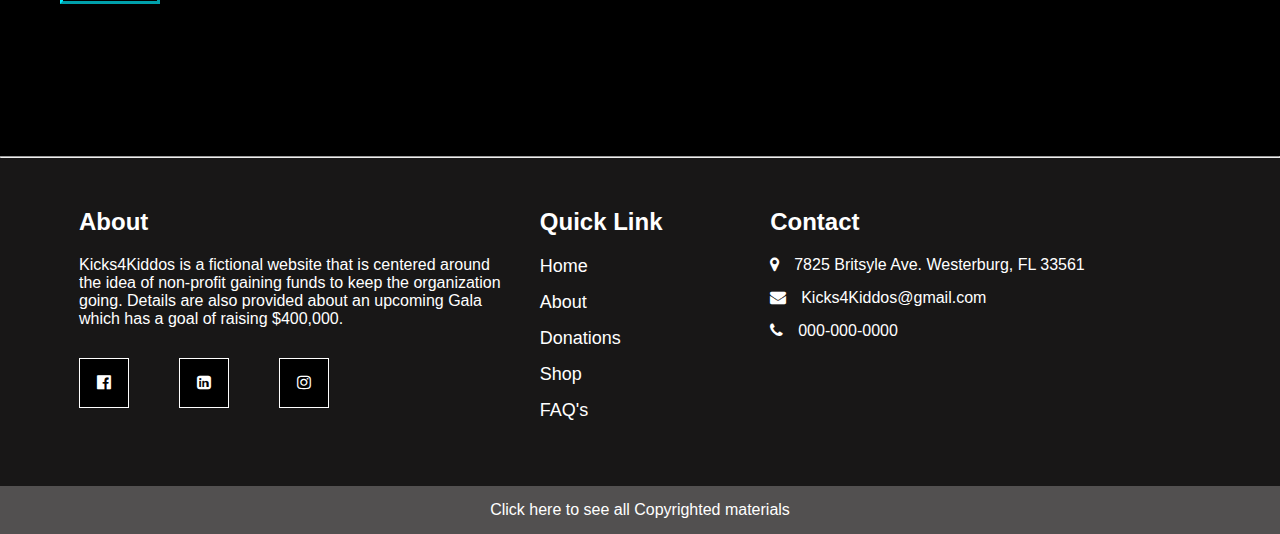
==== commit df905f6e: "dCADSEd" ====
--- a/index.html
+++ b/index.html
@@ -190,7 +190,7 @@
             }
             body{
                  min-height: 100vh;
-                 background:linear-gradient(#ff37f5, rgb(250, 185, 251));
+                 background:linear-gradient(#ff78f8, rgb(250, 185, 251));
                  overflow-x: hidden;
             }
             /* header begins */
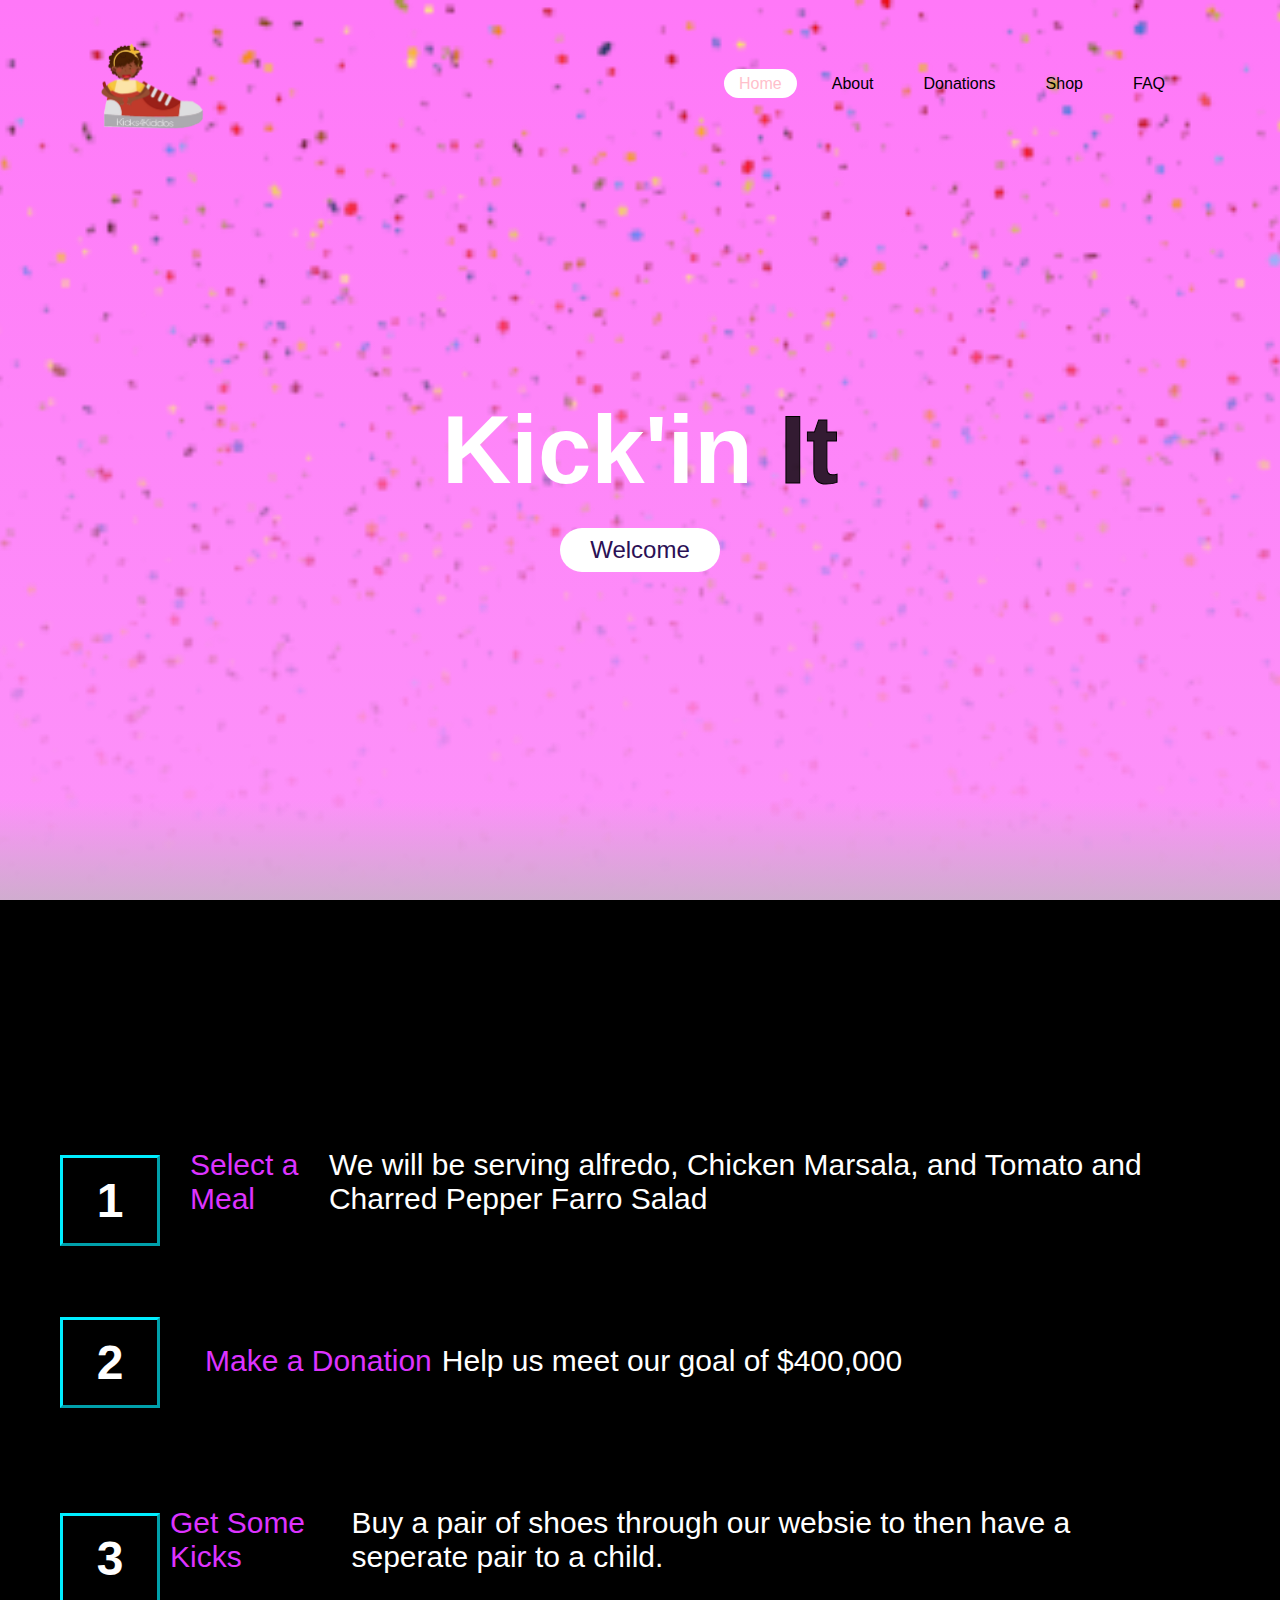
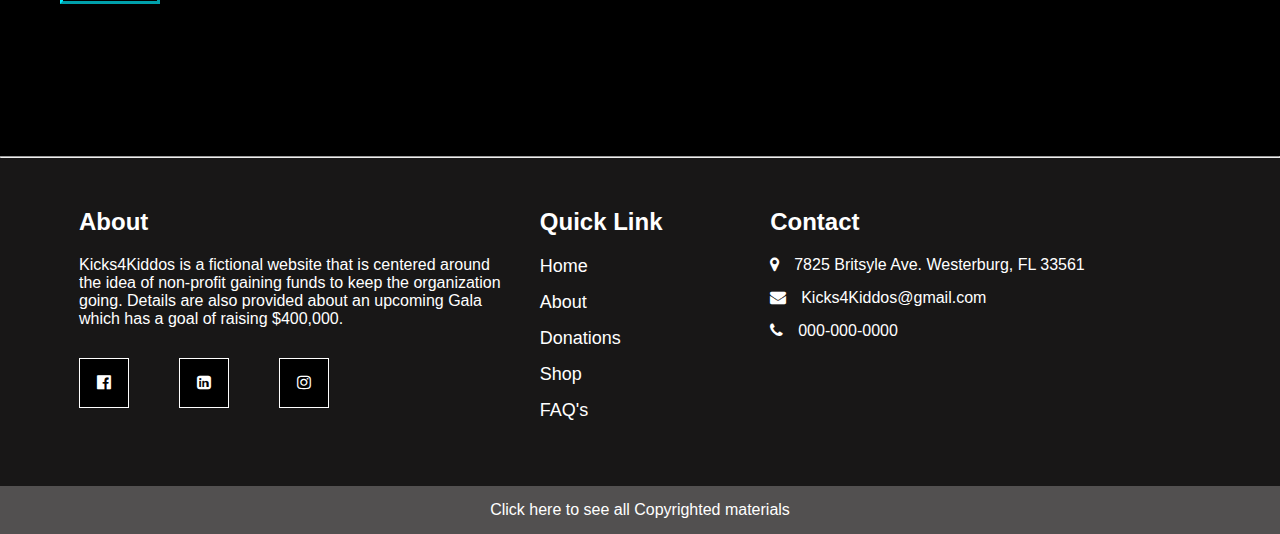
==== commit 147c9879: "fdwefE" ====
--- a/index.html
+++ b/index.html
@@ -251,7 +251,7 @@
 bottom:0;
 width:100%;
 height:100px;
-background: linear-gradient(to top,#000000,transparent);
+background: linear-gradient(to top,#b9b9b9a8,transparent);
 z-index: 1000;
 }
 section img{
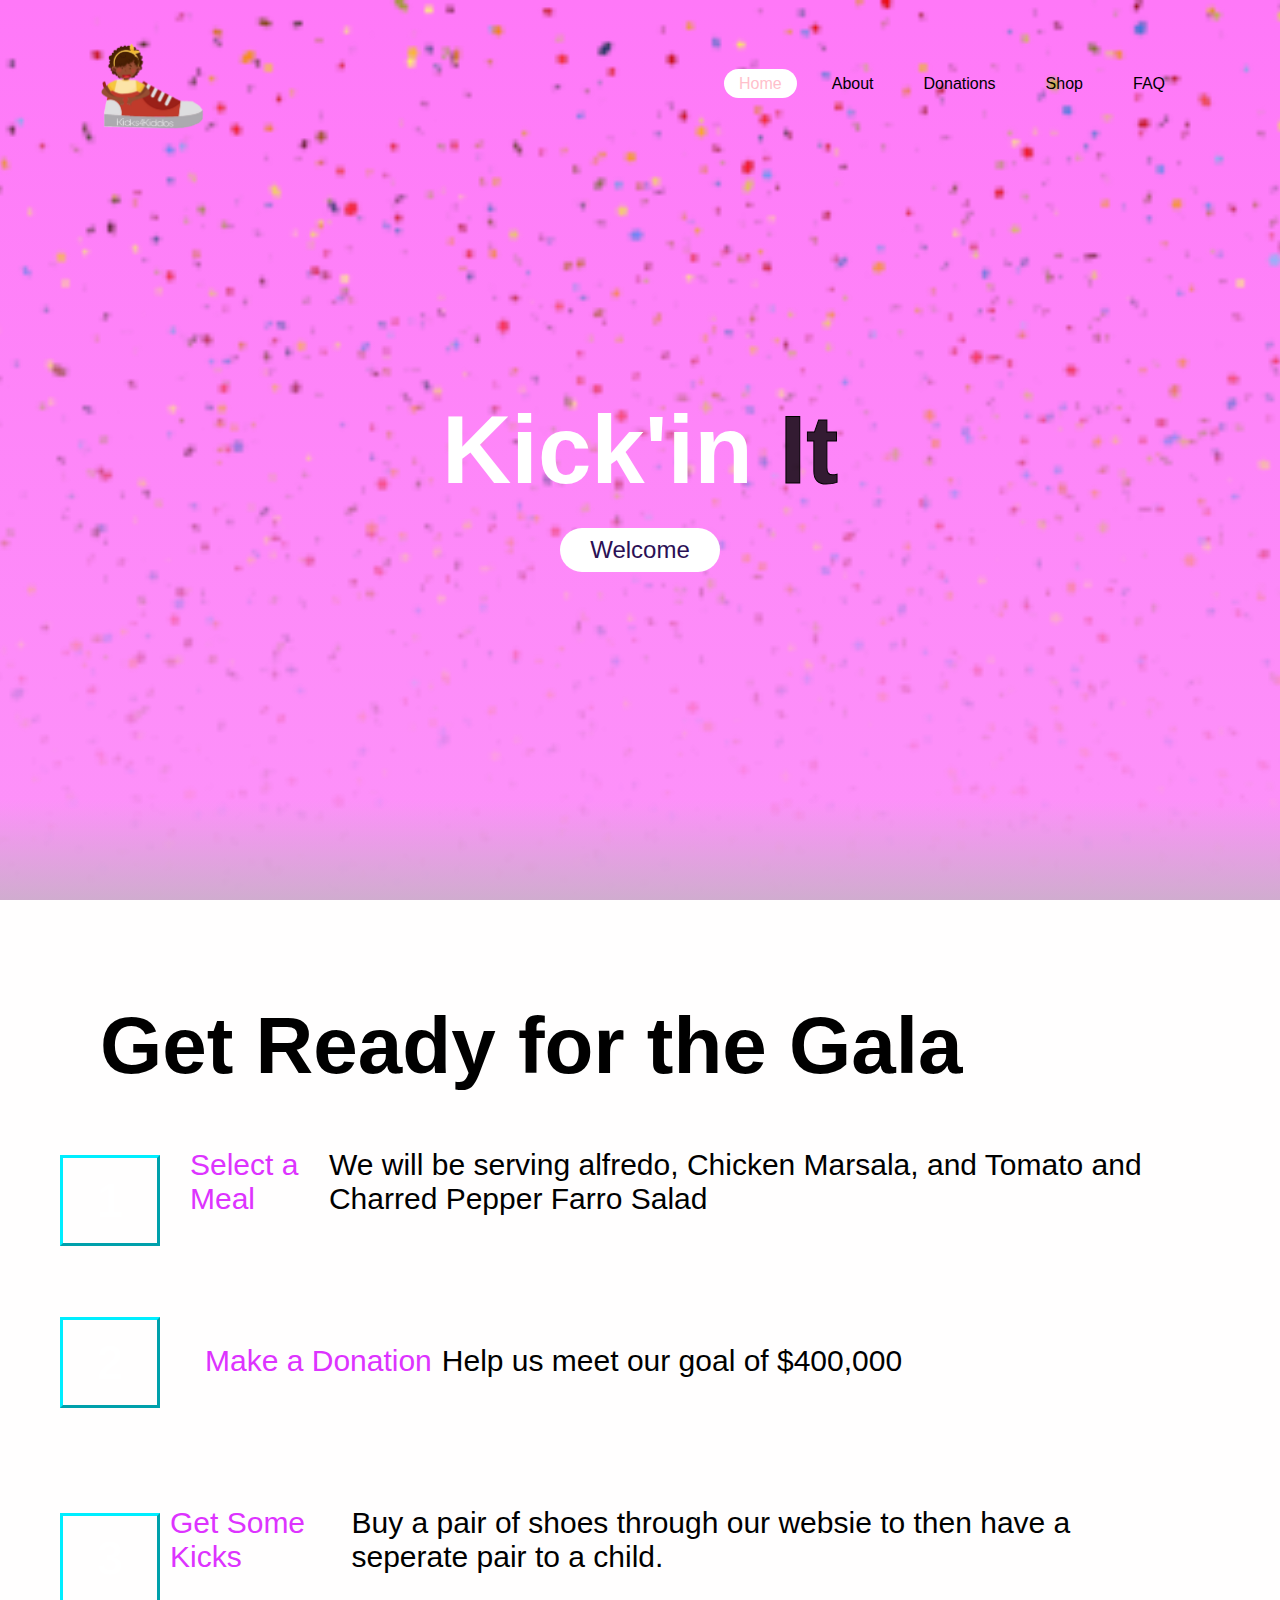
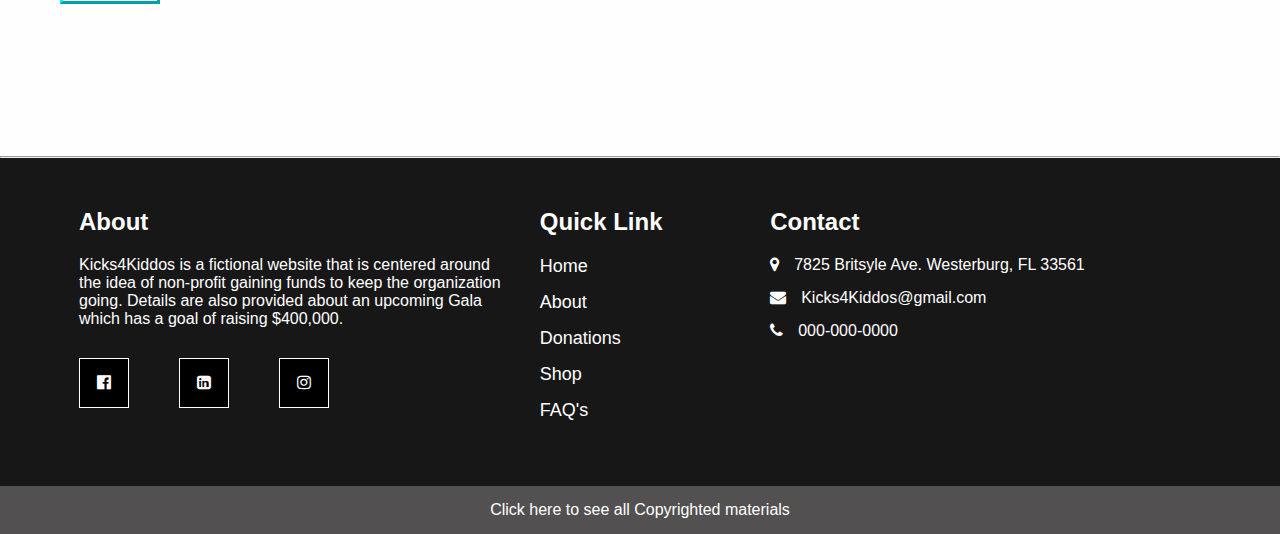
==== commit cac0553e: "VBC BV" ====
--- a/index.html
+++ b/index.html
@@ -285,7 +285,7 @@
 .sec{
 position: relative;
 padding: 100px;
-background: #000000;
+background: #fffefe;
 /* height:100vh; */
 }
 
@@ -303,7 +303,7 @@
 }
 .sec p{
 font-size: 1em;
-color:#ffffff;
+color:#000000;
 font-size: 30px;
 margin-left: 80px;
 }
@@ -336,7 +336,7 @@
 text-align: center;
 margin:20px 10px;
 font-weight: bold;
-border:2px solid #00eeff93;
+border:2px solid pink;
 background:transparent;  
 color:#fff;
 cursor:pointer;
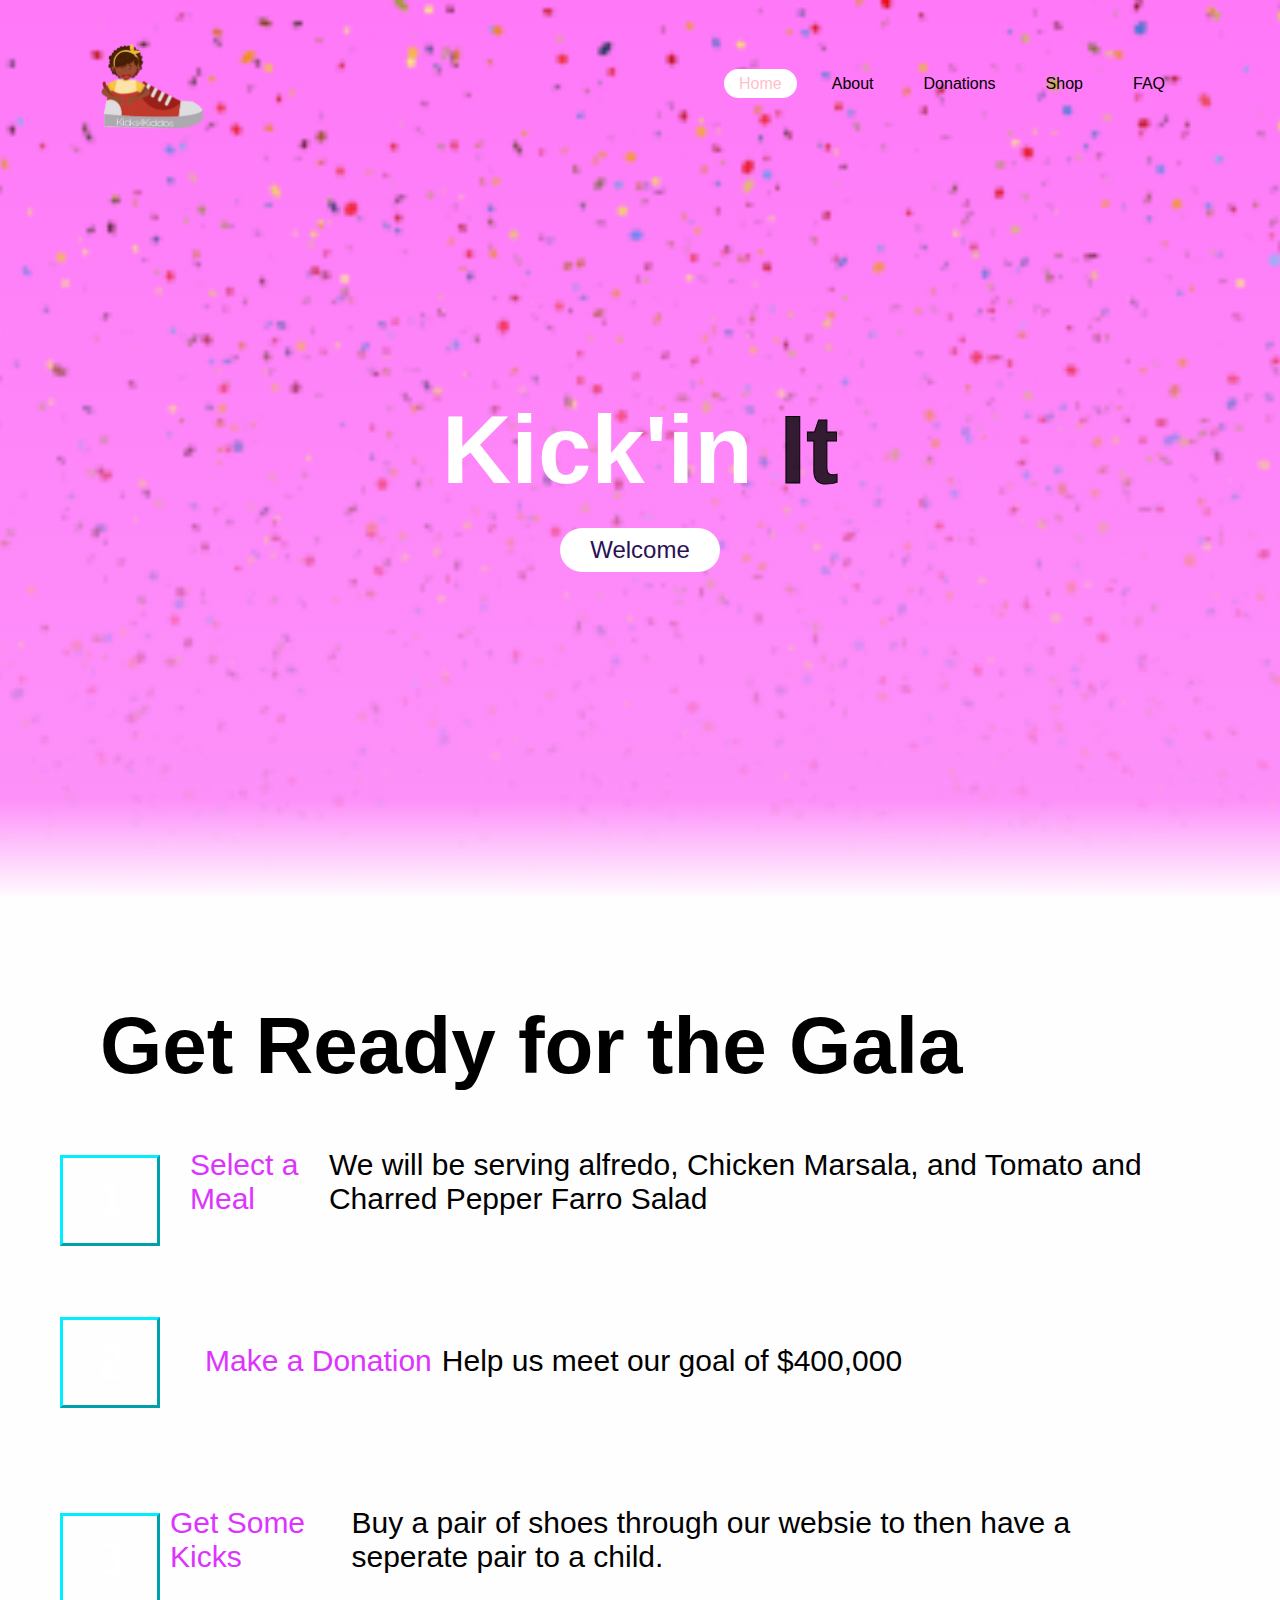
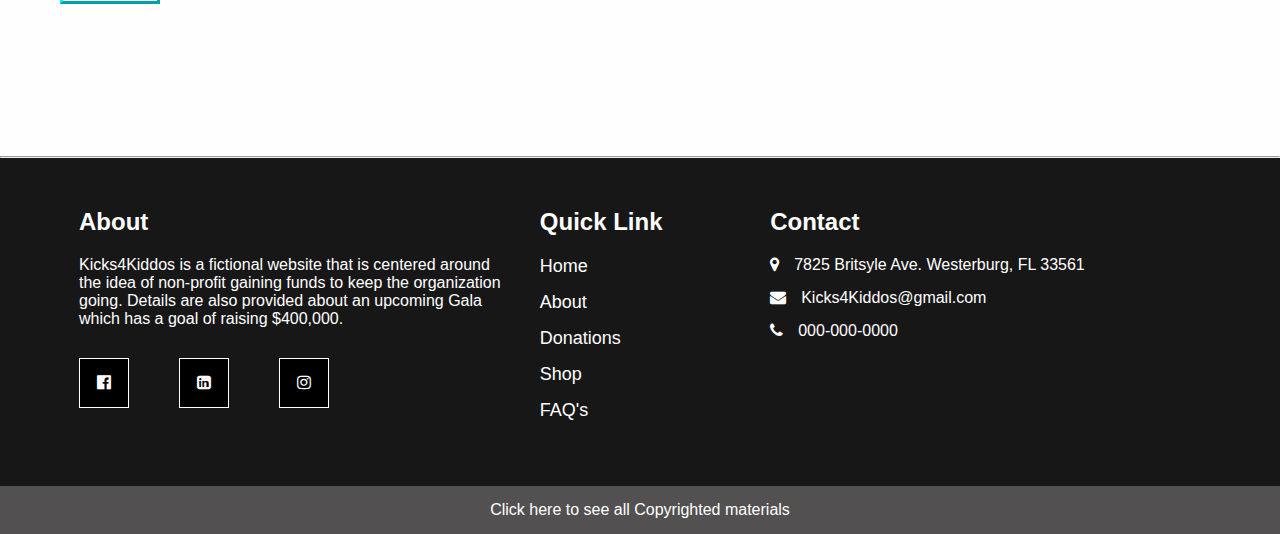
==== commit 70af24b3: "njm n" ====
--- a/index.html
+++ b/index.html
@@ -251,7 +251,7 @@
 bottom:0;
 width:100%;
 height:100px;
-background: linear-gradient(to top,#b9b9b9a8,transparent);
+background: linear-gradient(to top,white,transparent);
 z-index: 1000;
 }
 section img{
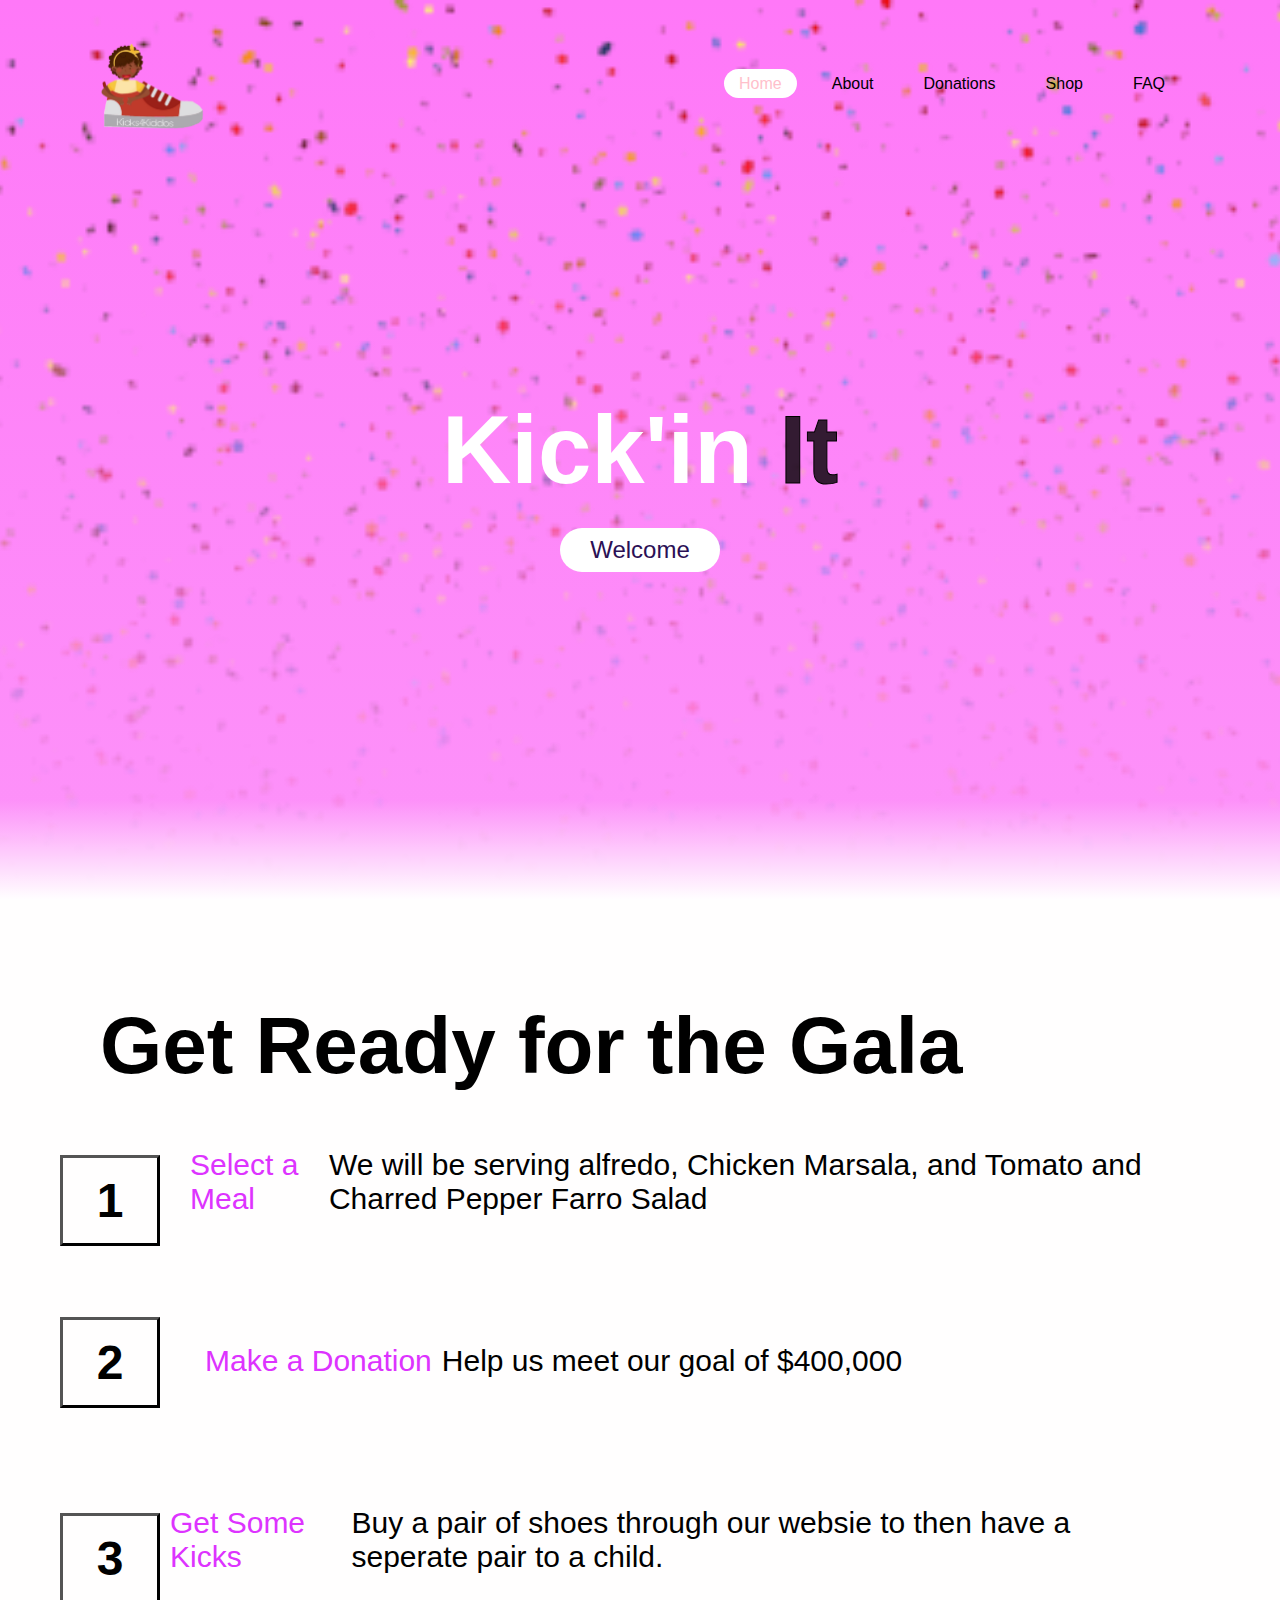
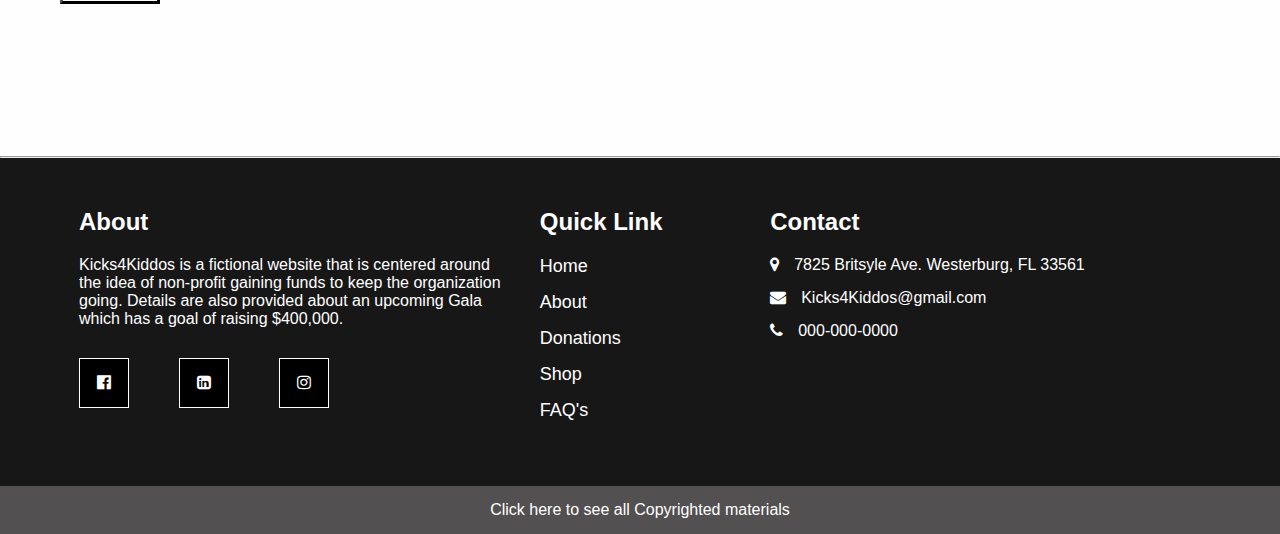
==== commit f7c0c20a: "bmnb" ====
--- a/index.html
+++ b/index.html
@@ -364,10 +364,10 @@
 text-align: center;
 margin:20px 10px;
 font-weight: bold;
-border:3px solid #00eeff;
+border:3px solid #000000;
 border-style: outset;
 background:transparent;  
-color:#fff;
+color:#000000;
 cursor:auto;
 overflow: hidden;
 text-transform: uppercase;
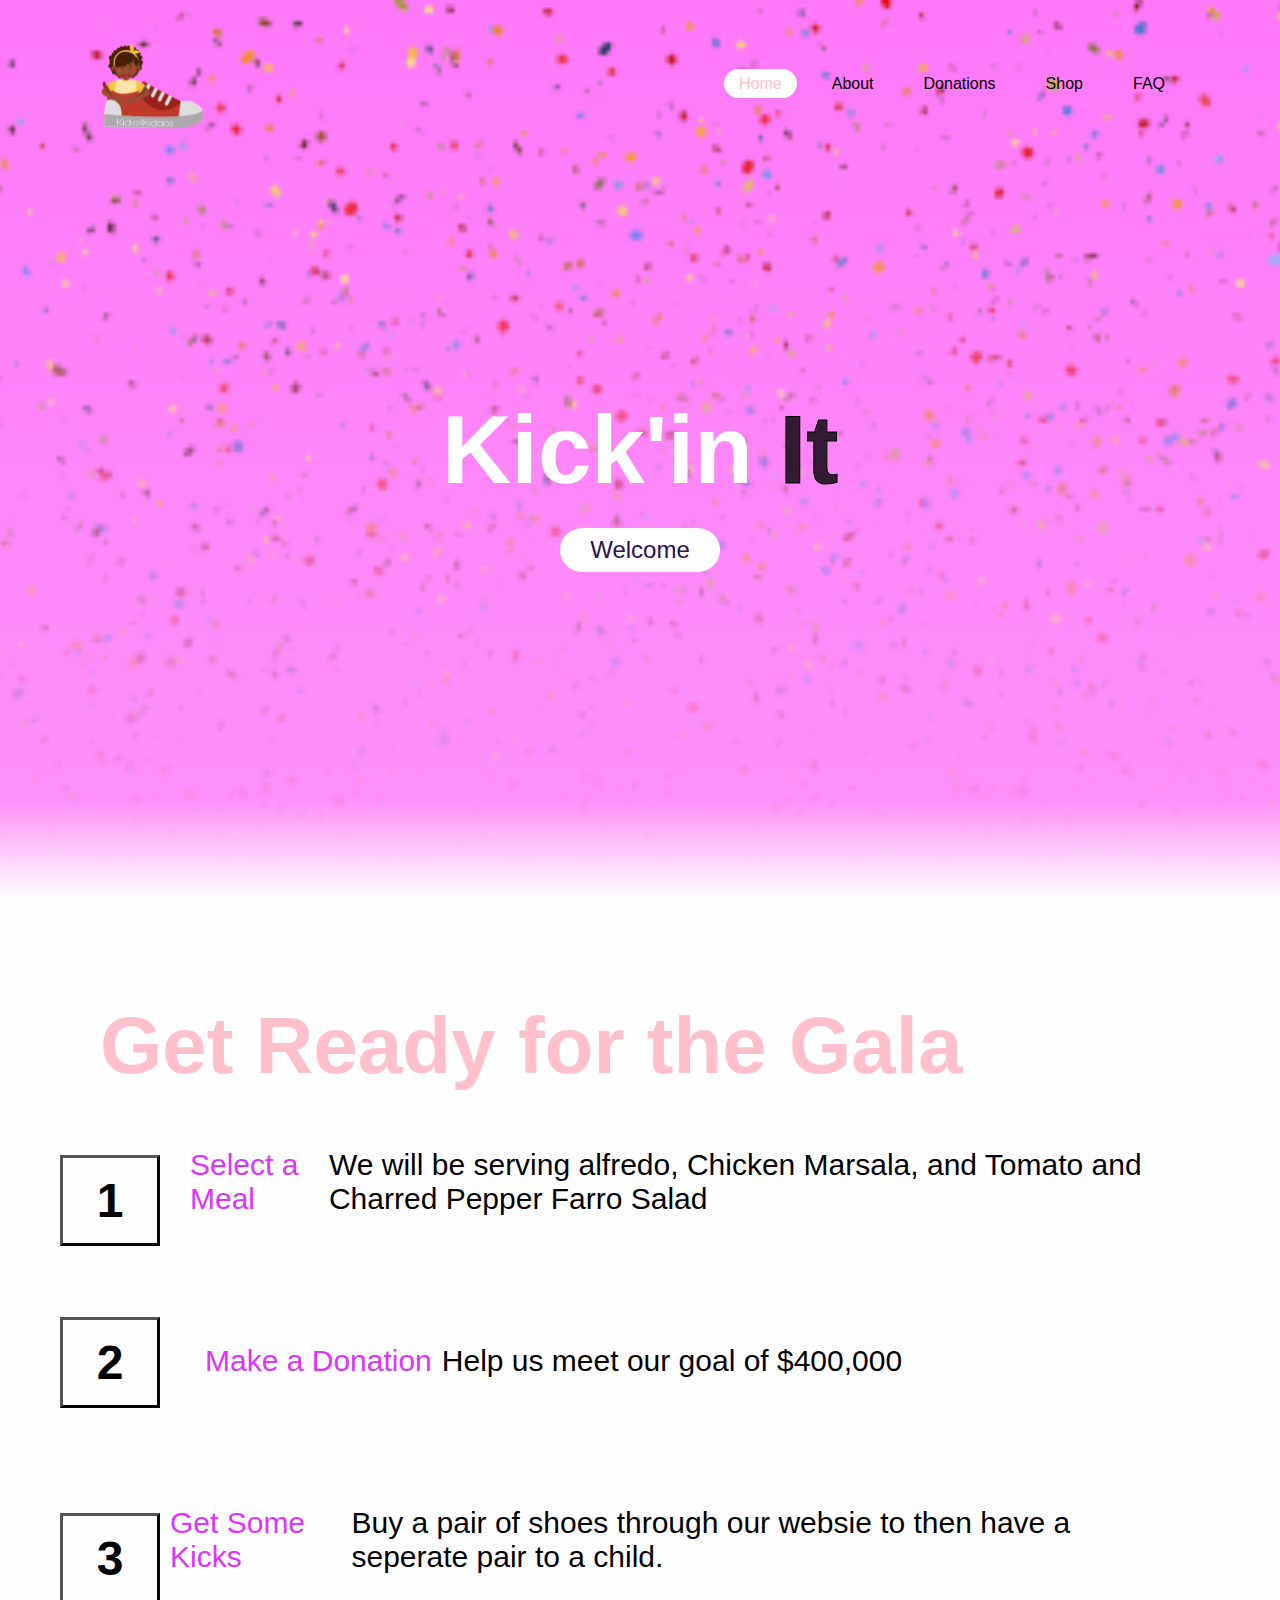
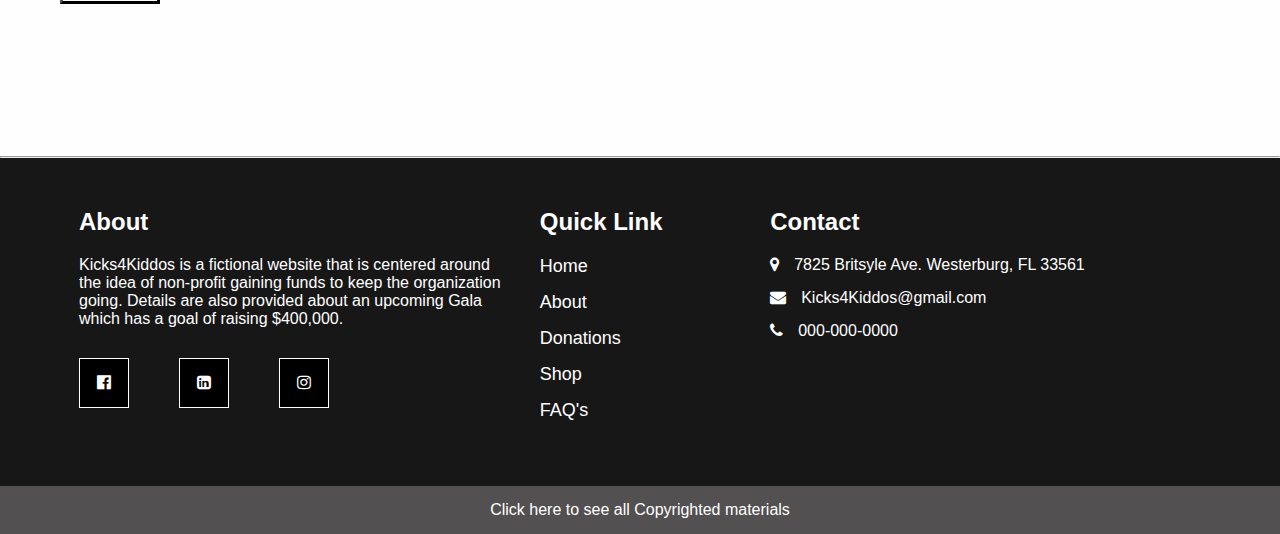
==== commit a5890e0f: "gtv" ====
--- a/index.html
+++ b/index.html
@@ -501,7 +501,7 @@
    
     
     <div class="sec" id="sec">
-        <h1 class="homepgsection1heading">Get Ready for the Gala</h1>    
+        <h1 class="homepgsection1heading" style="color:#FFC0CB">Get Ready for the Gala</h1>    
         <div class="section">
             <br><br>
           <p>
